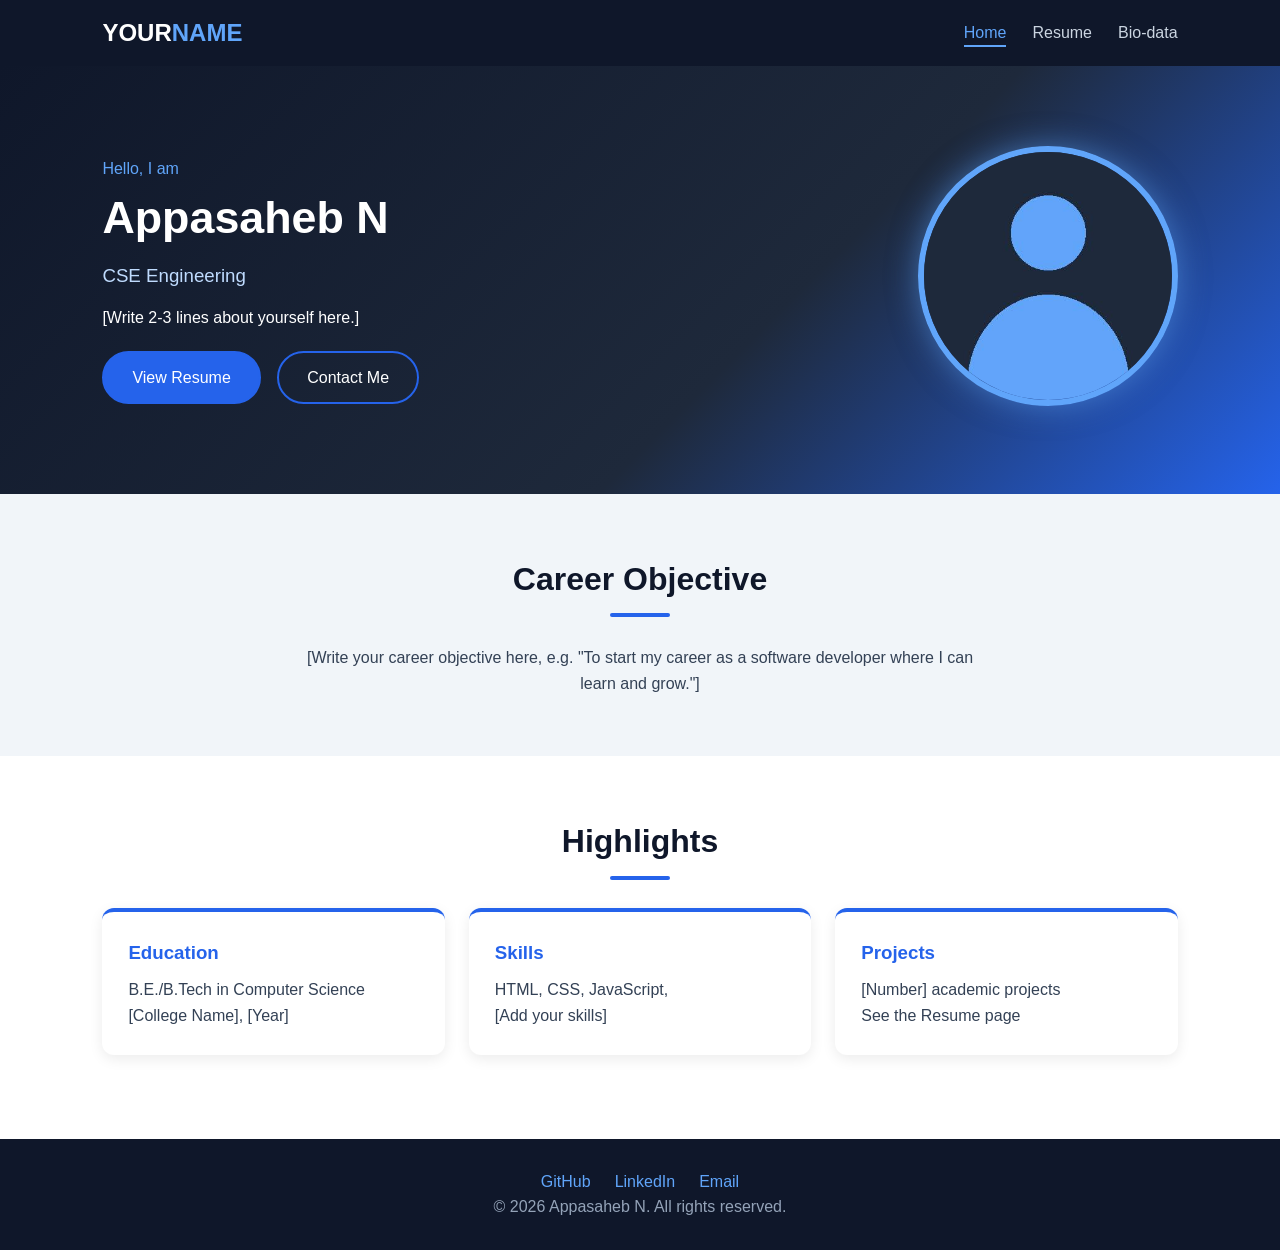
==== personal-website/index.html @ d7ddfd1e "Initial portfolio website" ====
<!DOCTYPE html>
<html lang="en"><head><meta charset="UTF-8">
<meta name="viewport" content="width=device-width, initial-scale=1.0">
<title>Home |Appasaheb N</title>
<link rel="stylesheet" href="css/style.css"></head><body>
<header class="navbar"><a href="index.html" class="logo">YOUR<span>NAME</span></a>
<button id="menu-toggle" aria-label="Menu">&#9776;</button>
<nav id="nav-links"><a href="index.html" class="active">Home</a><a href="resume.html">Resume</a><a href="biodata.html">Bio-data</a></nav></header>
<!-- HERO: name, photo, intro, buttons -->
<section class="hero">
  <div class="hero-text fade-in">
    <p class="hello">Hello, I am</p>
    <h1>Appasaheb N</h1>
    <h3 id="typed-role">CSE Engineering Student</h3>
    <p>[Write 2-3 lines about yourself here.]</p>
    <a href="resume.html" class="btn">View Resume</a>
    <a href="biodata.html" class="btn btn-outline">Contact Me</a>
  </div>
  <div class="hero-img fade-in"><img src="images/profile.jpg" alt="Profile photo"></div>
</section>

<section class="section">
  <h2 class="title">Career Objective</h2>
  <p class="center-text fade-in">[Write your career objective here, e.g. "To start my career as a software developer where I can learn and grow."]</p>
</section>

<section class="section alt">
  <h2 class="title">Highlights</h2>
  <div class="grid">
    <div class="card fade-in"><h3>Education</h3><p>B.E./B.Tech in Computer Science<br>[College Name], [Year]</p></div>
    <div class="card fade-in"><h3>Skills</h3><p>HTML, CSS, JavaScript,<br>[Add your skills]</p></div>
    <div class="card fade-in"><h3>Projects</h3><p>[Number] academic projects<br>See the Resume page</p></div>
  </div>
</section>
<footer class="footer"><div class="social"><a href="https://github.com/Appasaheb-Ningappanavar" target="_blank">GitHub</a><a href="https://linkedin.com/in/your-username" target="_blank">LinkedIn</a><a href="mailto:your.email@example.com">Email</a></div>
<p>&copy; 2026 Appasaheb N. All rights reserved.</p></footer>
<button id="back-to-top" title="Back to top">&#8679;</button>
<script src="https://cdnjs.cloudflare.com/ajax/libs/jquery/3.7.1/jquery.min.js"></script>
<script src="js/script.js"></script>
<script src="js/jquery.js"></script></body></html>
---- personal-website/css/style.css ----
/* ===== COLORS (change here to restyle the whole site) ===== */
:root{--blue:#2563eb;--light-blue:#60a5fa;--dark:#0f172a;--dark2:#1e293b;--white:#fff;--bg:#f1f5f9;--text:#334155}
*{margin:0;padding:0;box-sizing:border-box}
html{scroll-behavior:smooth}
body{font-family:'Segoe UI',Arial,sans-serif;background:var(--bg);color:var(--text);line-height:1.6}
a{text-decoration:none}

/* ===== NAVIGATION BAR ===== */
.navbar{position:sticky;top:0;z-index:100;display:flex;justify-content:space-between;align-items:center;padding:14px 8%;background:var(--dark)}
.logo{color:var(--white);font-size:1.5rem;font-weight:700}
.logo span{color:var(--light-blue)}
#nav-links a{color:#cbd5e1;margin-left:26px;padding-bottom:4px;transition:.3s;border-bottom:2px solid transparent}
#nav-links a:hover,#nav-links a.active{color:var(--light-blue);border-bottom-color:var(--light-blue)}
#menu-toggle{display:none;background:none;border:none;color:var(--white);font-size:1.8rem;cursor:pointer}

/* ===== HERO (home page top) ===== */
.hero{display:flex;align-items:center;justify-content:space-between;gap:40px;padding:80px 8%;background:linear-gradient(135deg,var(--dark),var(--dark2) 60%,var(--blue));color:var(--white)}
.hello{color:var(--light-blue)}
.hero h1{font-size:2.8rem}
.hero h3{margin:8px 0 14px;font-weight:400;color:#bfdbfe}
.hero-img img{width:260px;height:260px;object-fit:cover;border-radius:50%;border:6px solid var(--light-blue);box-shadow:0 0 30px rgba(96,165,250,.5)}

/* ===== BUTTONS ===== */
.btn{display:inline-block;margin:20px 12px 0 0;padding:12px 28px;background:var(--blue);color:var(--white);border:2px solid var(--blue);border-radius:30px;cursor:pointer;transition:.3s}
.btn:hover{background:var(--light-blue);border-color:var(--light-blue);transform:translateY(-3px)}
.btn-outline{background:transparent}

/* ===== SECTIONS AND CARDS ===== */
.section{padding:60px 8%}
.section.alt{background:var(--white)}
.container{max-width:900px;margin:auto}
.title{text-align:center;color:var(--dark);margin-bottom:28px;font-size:2rem}
.title::after{content:"";display:block;width:60px;height:4px;background:var(--blue);margin:8px auto 0;border-radius:2px}
.center-text{max-width:700px;margin:auto;text-align:center}
.grid{display:grid;grid-template-columns:repeat(auto-fit,minmax(240px,1fr));gap:24px}
.card{background:var(--white);padding:26px;border-radius:12px;margin-bottom:24px;border-top:4px solid var(--blue);box-shadow:0 4px 14px rgba(0,0,0,.08);transition:.3s}
.card:hover{box-shadow:0 10px 24px rgba(37,99,235,.25)}
.card h2,.card h3{color:var(--blue);margin-bottom:10px}
.card ul{padding-left:20px}
.card li{margin-bottom:10px}
.page-banner{padding:50px 8%;text-align:center;color:var(--white);background:linear-gradient(135deg,var(--dark),var(--blue))}

/* ===== SKILL BARS ===== */
.skill{margin-bottom:14px}
.bar{height:12px;background:#e2e8f0;border-radius:10px;overflow:hidden}
.fill{height:100%;width:0;background:linear-gradient(90deg,var(--blue),var(--light-blue));border-radius:10px}

/* ===== BIO-DATA PAGE ===== */
.bio-photo{display:block;width:140px;height:140px;object-fit:cover;border-radius:50%;margin:0 auto 20px;border:4px solid var(--blue)}
.bio-table{width:100%;border-collapse:collapse}
.bio-table th,.bio-table td{padding:12px;border-bottom:1px solid #e2e8f0;text-align:left}
.bio-table th{width:35%;color:var(--blue)}
.sign{display:flex;justify-content:space-between;align-items:flex-end;margin-top:40px}
.sig-line{border-top:1px solid var(--dark);padding-top:6px;min-width:200px;text-align:center}

/* ===== FOOTER AND BACK-TO-TOP ===== */
.footer{background:var(--dark);color:#94a3b8;text-align:center;padding:30px 8%}
.social a{color:var(--light-blue);margin:0 12px;transition:.3s}
.social a:hover{color:var(--white)}
#back-to-top{display:none;position:fixed;right:24px;bottom:24px;width:46px;height:46px;border:none;border-radius:50%;background:var(--blue);color:var(--white);font-size:1.4rem;cursor:pointer;transition:.3s}
#back-to-top:hover{background:var(--light-blue)}

/* ===== SCROLL ANIMATION (jQuery adds .show) ===== */
.fade-in{opacity:0;transform:translateY(30px);transition:opacity .8s,transform .8s}
.fade-in.show{opacity:1;transform:none}

/* ===== RESPONSIVE: tablet and mobile ===== */
@media(max-width:768px){
  #menu-toggle{display:block}
  #nav-links{display:none;position:absolute;top:100%;left:0;width:100%;background:var(--dark2);flex-direction:column}
  #nav-links.open{display:flex}
  #nav-links a{margin:0;padding:14px 8%}
  .hero{flex-direction:column-reverse;text-align:center;padding:50px 6%}
  .hero h1{font-size:2rem}
  .sign{flex-direction:column;align-items:flex-start;gap:30px}
}
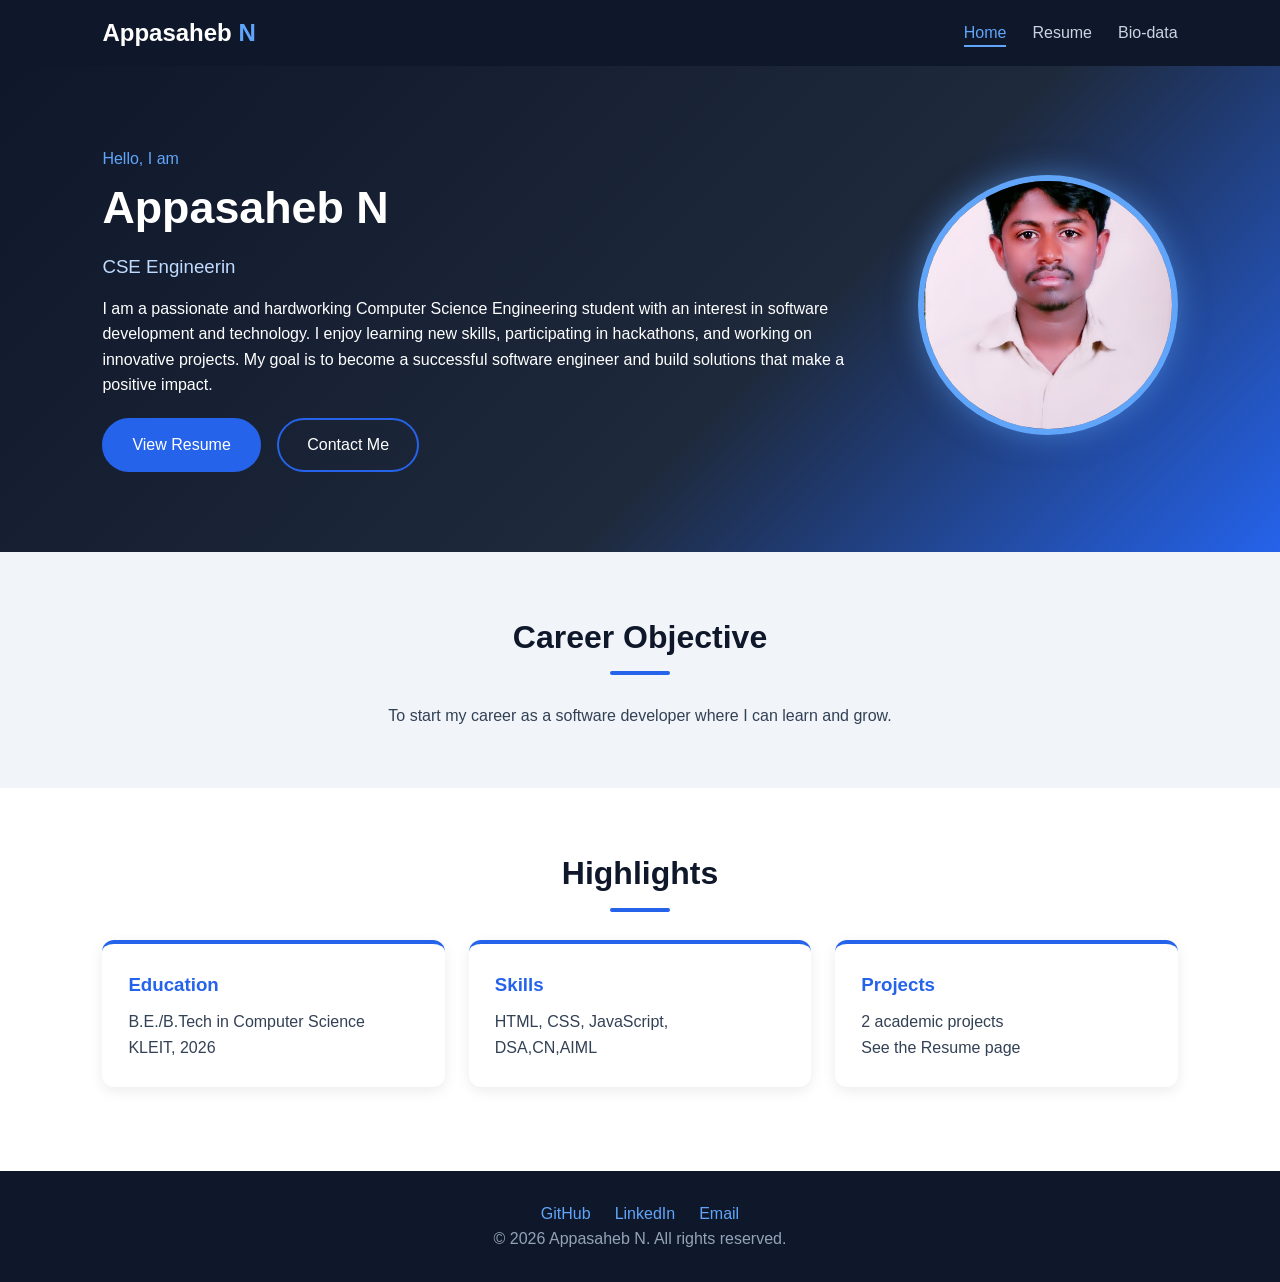
==== commit 6af66ea1: "Updated portfolio website" ====
--- a/personal-website/index.html
+++ b/personal-website/index.html
@@ -3,7 +3,7 @@
 <meta name="viewport" content="width=device-width, initial-scale=1.0">
 <title>Home |Appasaheb N</title>
 <link rel="stylesheet" href="css/style.css"></head><body>
-<header class="navbar"><a href="index.html" class="logo">YOUR<span>NAME</span></a>
+<header class="navbar"><a href="index.html" class="logo">Appasaheb<span> N</span></a>
 <button id="menu-toggle" aria-label="Menu">&#9776;</button>
 <nav id="nav-links"><a href="index.html" class="active">Home</a><a href="resume.html">Resume</a><a href="biodata.html">Bio-data</a></nav></header>
 <!-- HERO: name, photo, intro, buttons -->
@@ -12,24 +12,24 @@
     <p class="hello">Hello, I am</p>
     <h1>Appasaheb N</h1>
     <h3 id="typed-role">CSE Engineering Student</h3>
-    <p>[Write 2-3 lines about yourself here.]</p>
+    <p>I am a passionate and hardworking Computer Science Engineering student with an interest in software development and technology. I enjoy learning new skills, participating in hackathons, and working on innovative projects. My goal is to become a successful software engineer and build solutions that make a positive impact.</p>
     <a href="resume.html" class="btn">View Resume</a>
     <a href="biodata.html" class="btn btn-outline">Contact Me</a>
   </div>
-  <div class="hero-img fade-in"><img src="images/profile.jpg" alt="Profile photo"></div>
+  <div class="hero-img fade-in"><img src="images/profile.jpeg" alt="Profile photo"></div>
 </section>
 
 <section class="section">
   <h2 class="title">Career Objective</h2>
-  <p class="center-text fade-in">[Write your career objective here, e.g. "To start my career as a software developer where I can learn and grow."]</p>
+  <p class="center-text fade-in">To start my career as a software developer where I can learn and grow.</p>
 </section>
 
 <section class="section alt">
   <h2 class="title">Highlights</h2>
   <div class="grid">
-    <div class="card fade-in"><h3>Education</h3><p>B.E./B.Tech in Computer Science<br>[College Name], [Year]</p></div>
-    <div class="card fade-in"><h3>Skills</h3><p>HTML, CSS, JavaScript,<br>[Add your skills]</p></div>
-    <div class="card fade-in"><h3>Projects</h3><p>[Number] academic projects<br>See the Resume page</p></div>
+    <div class="card fade-in"><h3>Education</h3><p>B.E./B.Tech in Computer Science<br>KLEIT, 2026</p></div>
+    <div class="card fade-in"><h3>Skills</h3><p>HTML, CSS, JavaScript,<br>DSA,CN,AIML</p></div>
+    <div class="card fade-in"><h3>Projects</h3><p>2 academic projects<br>See the Resume page</p></div>
   </div>
 </section>
 <footer class="footer"><div class="social"><a href="https://github.com/Appasaheb-Ningappanavar" target="_blank">GitHub</a><a href="https://linkedin.com/in/your-username" target="_blank">LinkedIn</a><a href="mailto:your.email@example.com">Email</a></div>
